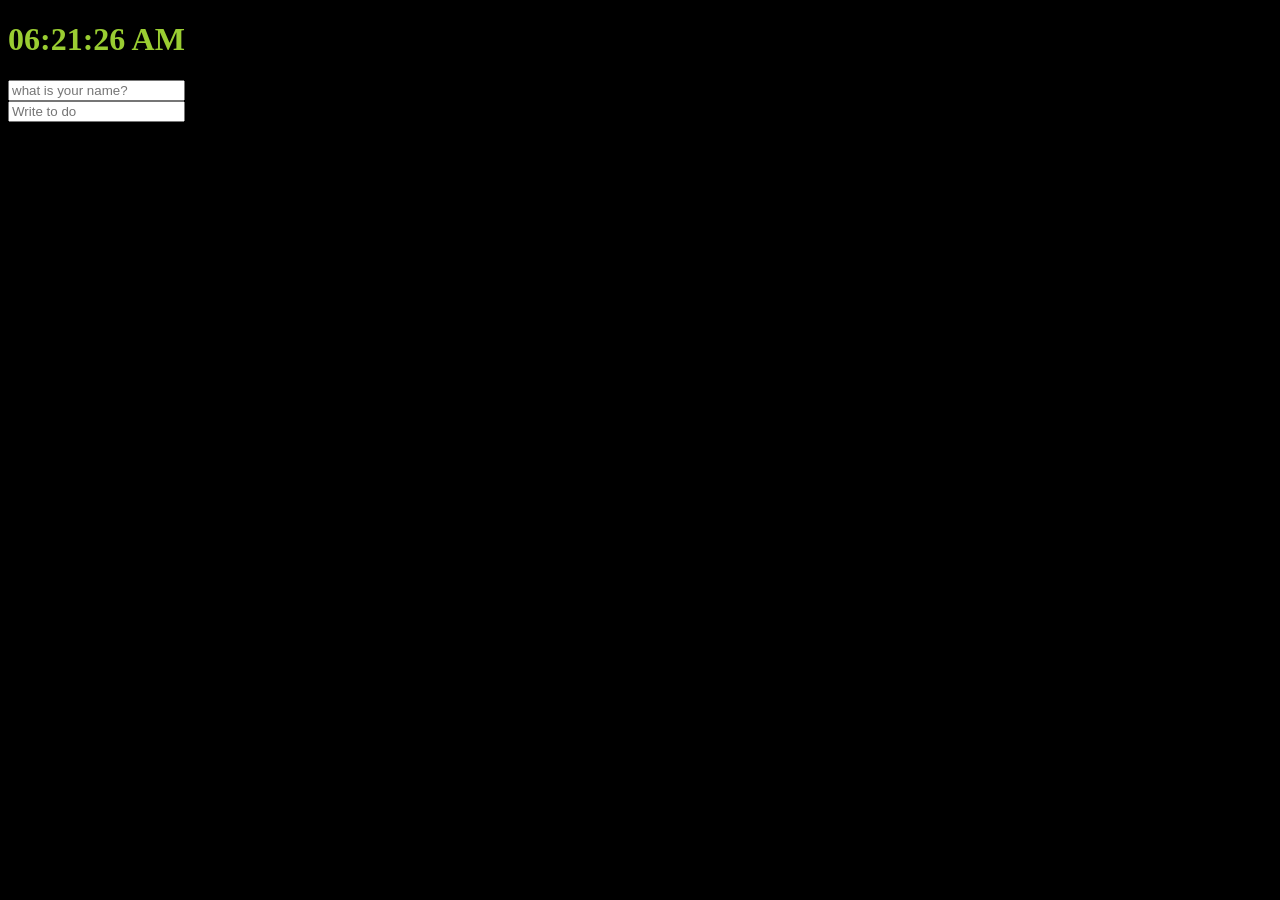
==== index.html @ fae9fc1a "creating todo list" ====
<!DOCTYPE html>
<html lang="en">
<head>
    <meta charset="UTF-8">
    <meta name="viewport" content="width=device-width, initial-scale=1.0">
    <meta http-equiv="X-UA-Compatible" content="ie=edge">
    <link rel="stylesheet" href="index.css">
    <title>Momentkyul</title>
</head>
<body>
    <div class="js-clock">
        <h1>00:00</h1>
    </div>
    
    <form class="js-form form">
        <input type="text" placeholder="what is your name?">
    </form>
    <h4 class="js-greetings greetings"></h4>

    <form class="js-todoForm">
        <input type="text" placeholder="Write to do">
    </form>
    <ul class="js-todoList"></ul>
    

    <script src="greeting.js"></script>
    <script src="todo.js"></script>
    <script src="clock.js"></script>
</body>
</html>
---- index.css ----
body{
    color: yellowgreen;
    background-color: black;
}

.form,
.greetings {
    display: none;
}

.showing {
    display: block;
}
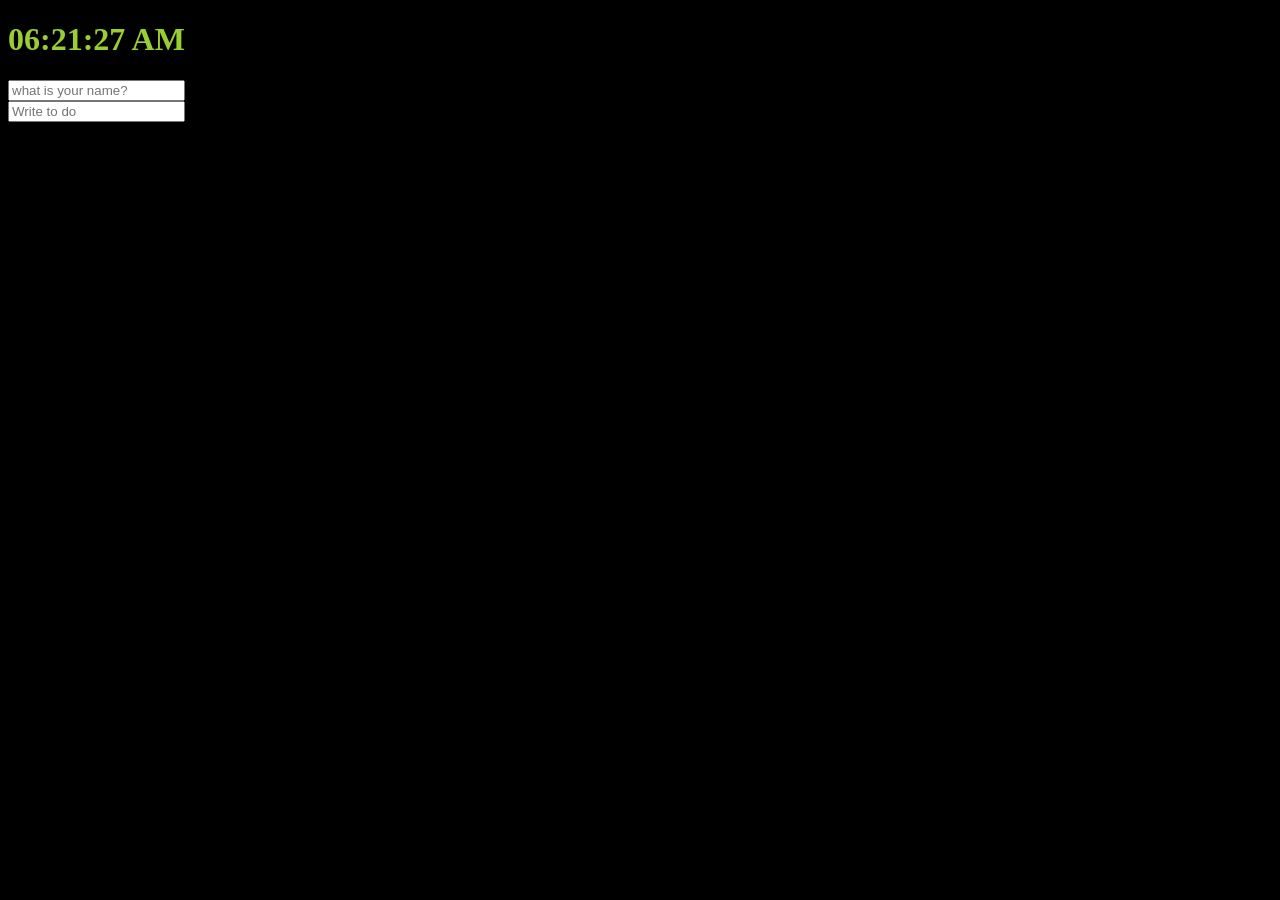
==== commit def1b1c2: "fixed script src tag so that clock.js can go upper than todo.js" ====
--- a/index.html
+++ b/index.html
@@ -11,10 +11,11 @@
     <div class="js-clock">
         <h1>00:00</h1>
     </div>
-    
+
     <form class="js-form form">
         <input type="text" placeholder="what is your name?">
     </form>
+    
     <h4 class="js-greetings greetings"></h4>
 
     <form class="js-todoForm">
@@ -24,7 +25,7 @@
     
 
     <script src="greeting.js"></script>
+    <script src="clock.js"></script>
     <script src="todo.js"></script>
-    <script src="clock.js"></script>
 </body>
 </html>
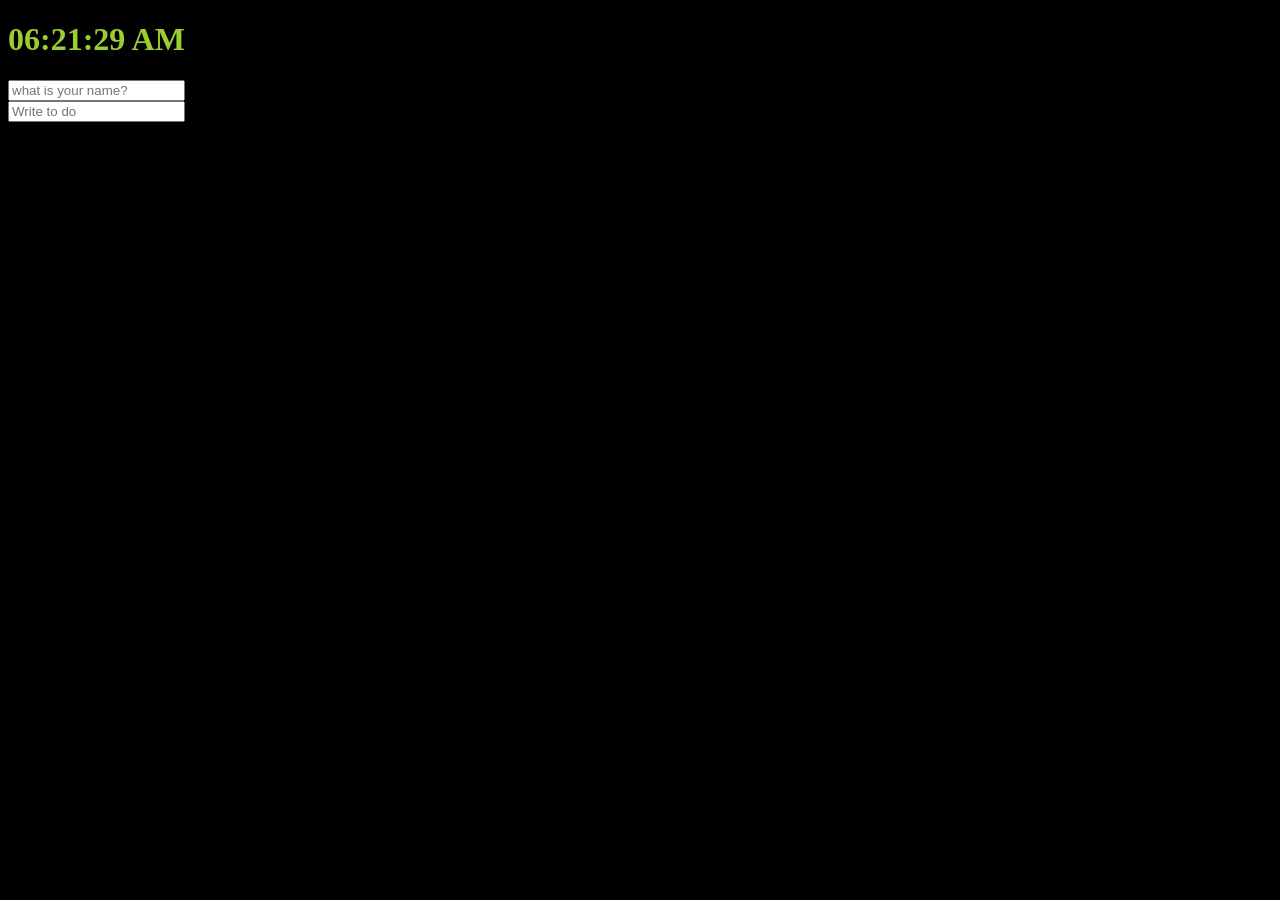
==== commit 9ab9588a: "now todo intputs are saved in local storage" ====
--- a/index.html
+++ b/index.html
@@ -23,7 +23,6 @@
     </form>
     <ul class="js-todoList"></ul>
     
-
     <script src="greeting.js"></script>
     <script src="clock.js"></script>
     <script src="todo.js"></script>
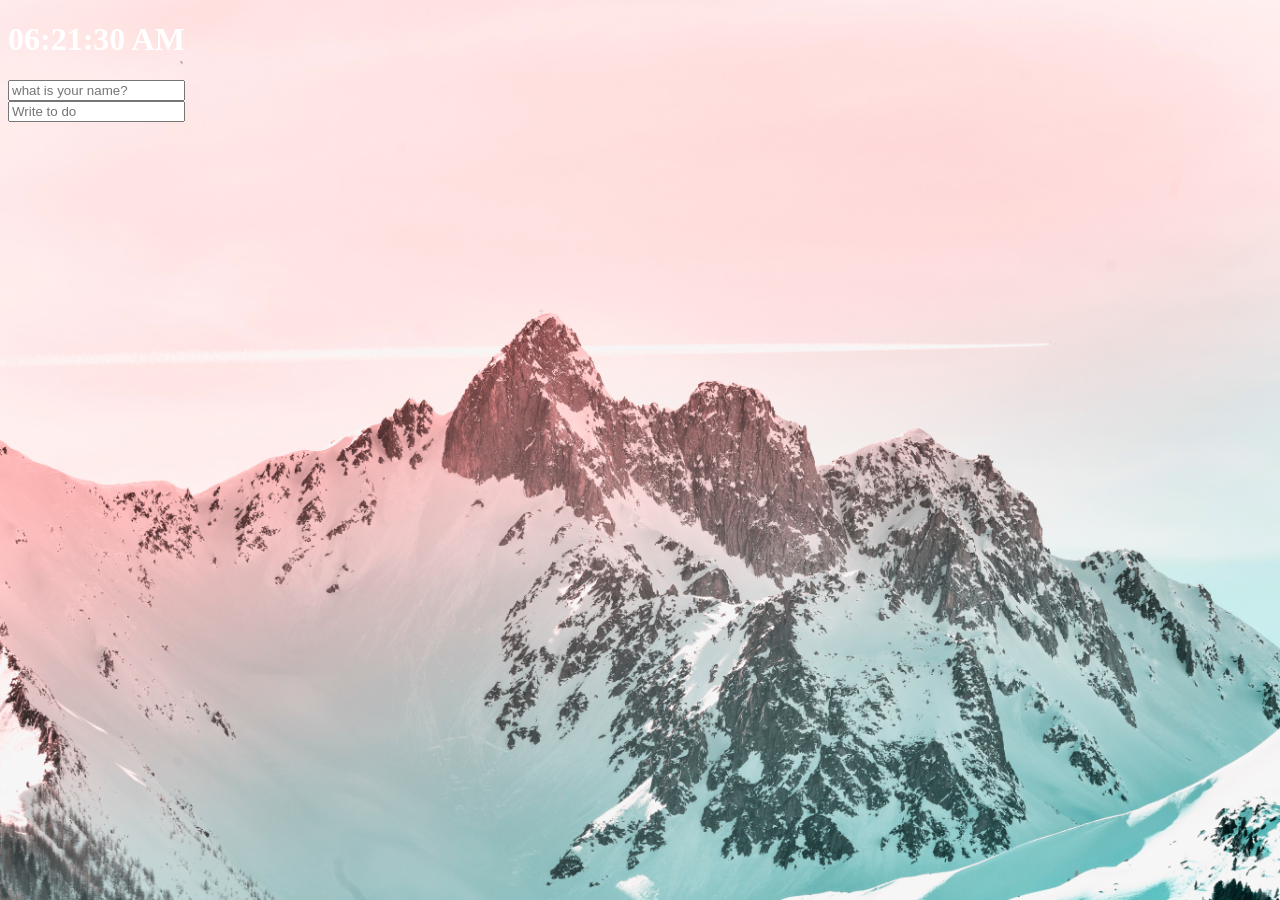
==== commit a8559932: "background and todo list are finished" ====
--- a/index.html
+++ b/index.html
@@ -3,7 +3,6 @@
 <head>
     <meta charset="UTF-8">
     <meta name="viewport" content="width=device-width, initial-scale=1.0">
-    <meta http-equiv="X-UA-Compatible" content="ie=edge">
     <link rel="stylesheet" href="index.css">
     <title>Momentkyul</title>
 </head>
@@ -12,19 +11,21 @@
         <h1>00:00</h1>
     </div>
 
+    
     <form class="js-form form">
         <input type="text" placeholder="what is your name?">
     </form>
     
     <h4 class="js-greetings greetings"></h4>
 
-    <form class="js-todoForm">
+    <form class="js-toDoForm">
         <input type="text" placeholder="Write to do">
     </form>
-    <ul class="js-todoList"></ul>
+    <ul class="js-toDoList"></ul>
     
-    <script src="greeting.js"></script>
     <script src="clock.js"></script>
     <script src="todo.js"></script>
+    <script src="greeting.js"></script>
+    <script src="bg.js"></script>
 </body>
 </html>
--- a/index.css
+++ b/index.css
@@ -1,6 +1,6 @@
 
 body{
-    color: yellowgreen;
+    color: white;
     background-color: black;
 }
 
@@ -13,3 +13,22 @@
     display: block;
 }
 
+@keyframes fadeIn{
+    from {
+        opacity: 0;
+    }
+
+    to {
+        opacity: 1;
+    }
+}
+
+.bgImage {
+    position: absolute;
+    top: 0;
+    left: 0;
+    width: 100%;
+    height: 100%;
+    z-index: -1;
+    animation: fadeIn .5s linear;
+}
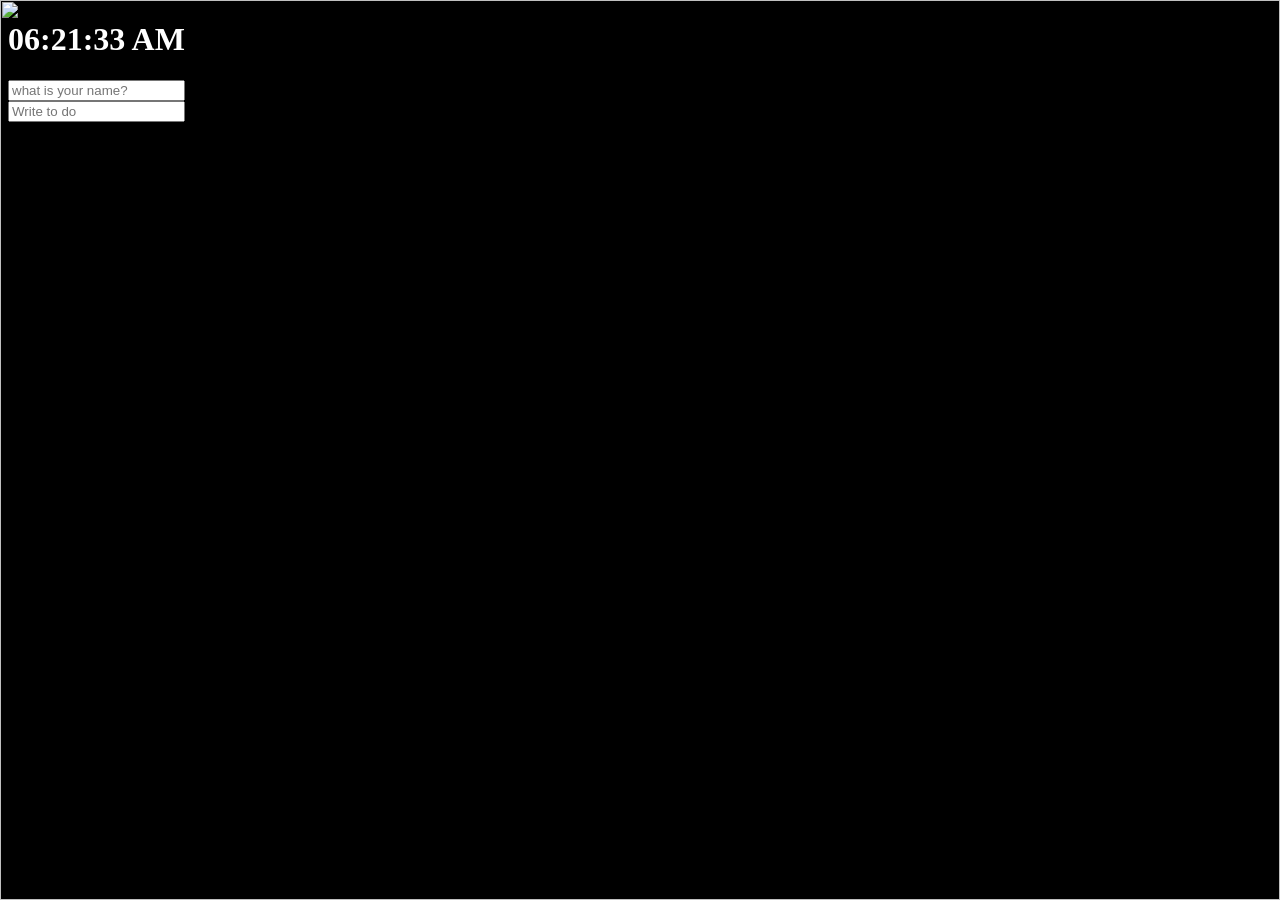
==== commit 1b4a59e6: "set up weather.js to import api key" ====
--- a/index.html
+++ b/index.html
@@ -27,5 +27,6 @@
     <script src="todo.js"></script>
     <script src="greeting.js"></script>
     <script src="bg.js"></script>
+    <script src="weather.js"></script>
 </body>
 </html>
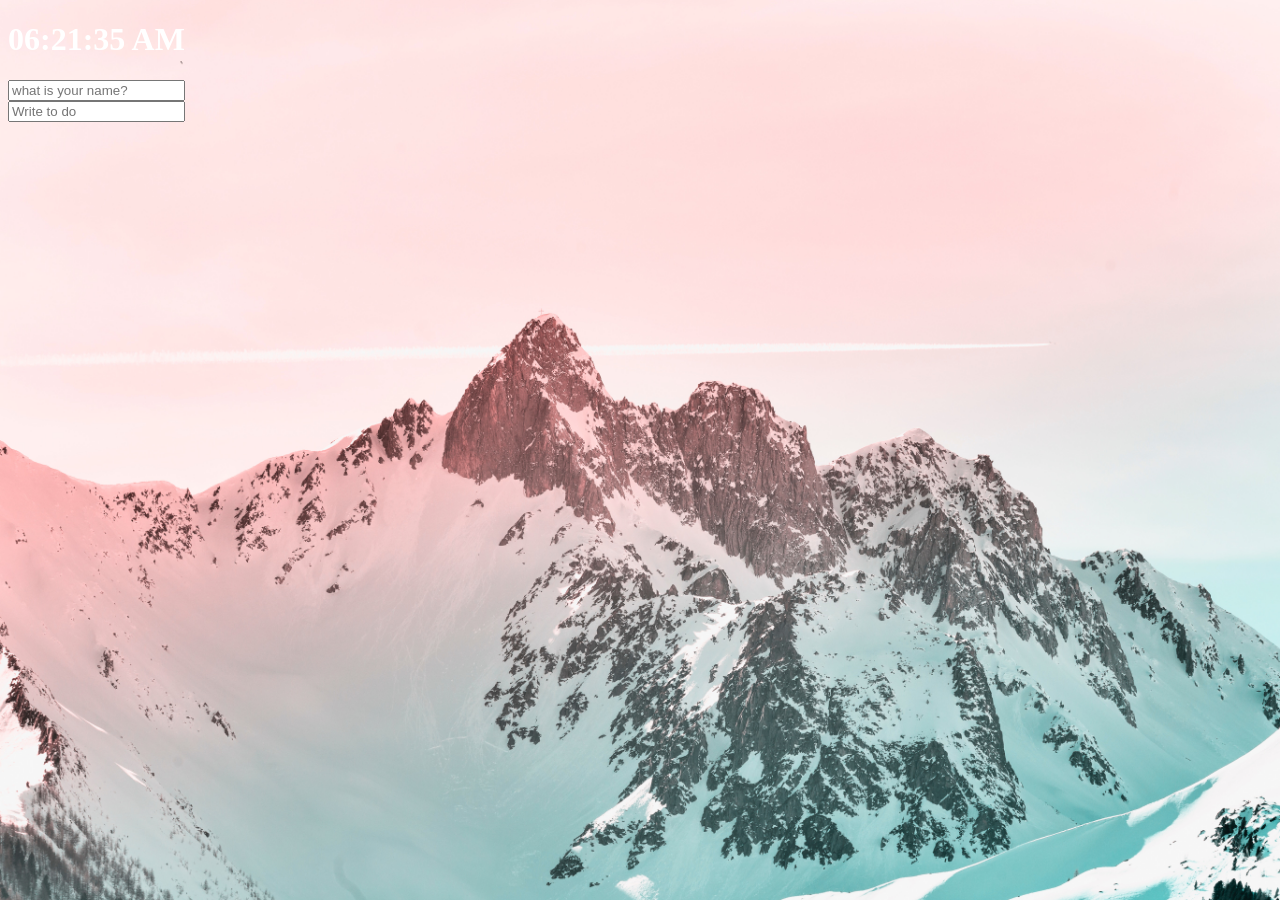
==== commit b3e5f4ec: "added weather api from openweather" ====
--- a/index.html
+++ b/index.html
@@ -22,7 +22,7 @@
         <input type="text" placeholder="Write to do">
     </form>
     <ul class="js-toDoList"></ul>
-    
+    <span class="js-weather"></span>
     <script src="clock.js"></script>
     <script src="todo.js"></script>
     <script src="greeting.js"></script>
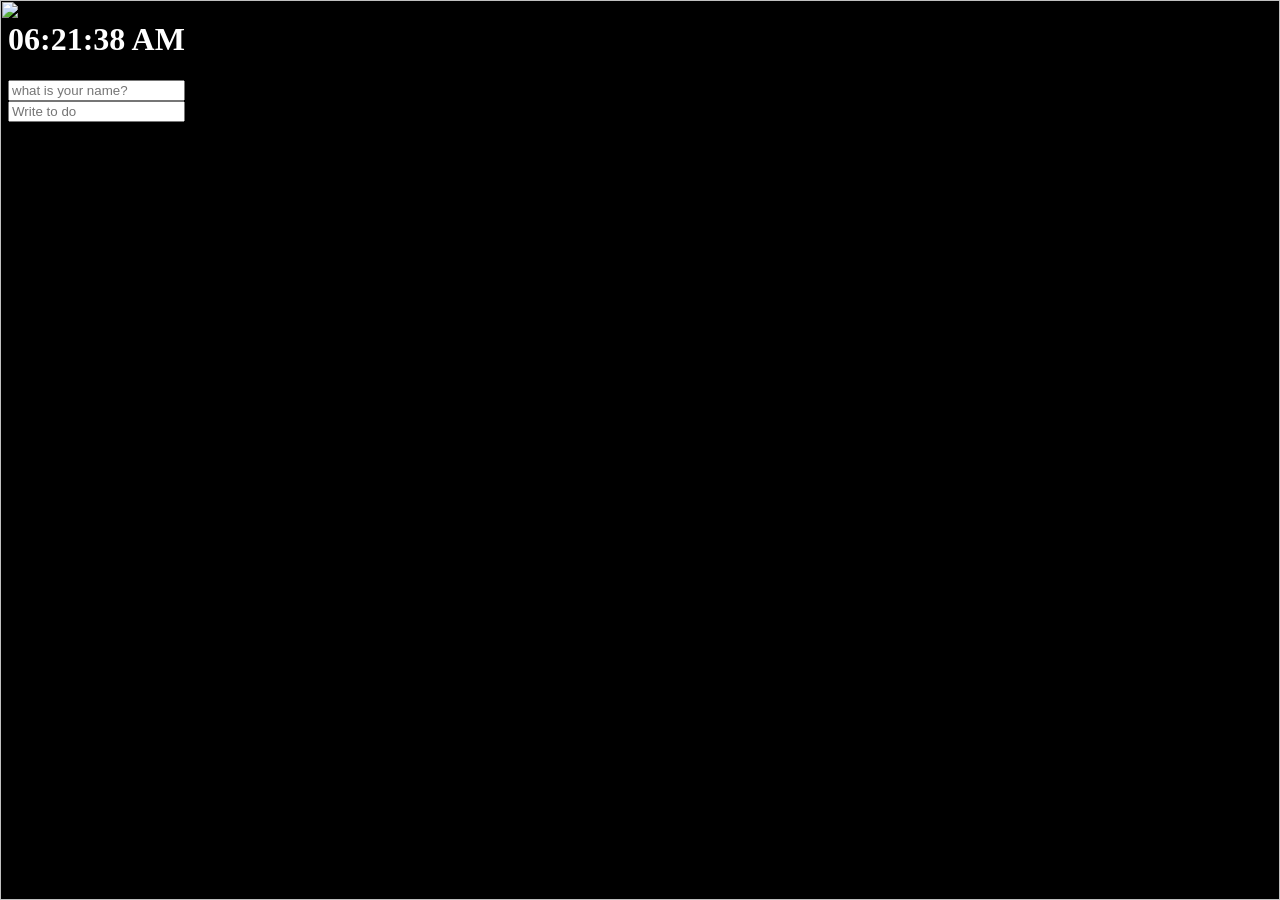
==== commit 63e7d2a9: "updated reademe format and setting up html to add more css" ====
--- a/index.html
+++ b/index.html
@@ -7,21 +7,21 @@
     <title>Momentkyul</title>
 </head>
 <body>
-    <div class="js-clock">
+    <div class="center js-clock">
         <h1>00:00</h1>
     </div>
 
     
-    <form class="js-form form">
+    <form class="center js-form form">
         <input type="text" placeholder="what is your name?">
     </form>
     
-    <h4 class="js-greetings greetings"></h4>
+    <h4 class="center js-greetings greetings"></h4>
 
-    <form class="js-toDoForm">
+    <form class="center js-toDoForm">
         <input type="text" placeholder="Write to do">
     </form>
-    <ul class="js-toDoList"></ul>
+    <ul class="center js-toDoList"></ul>
     <span class="js-weather"></span>
     <script src="clock.js"></script>
     <script src="todo.js"></script>
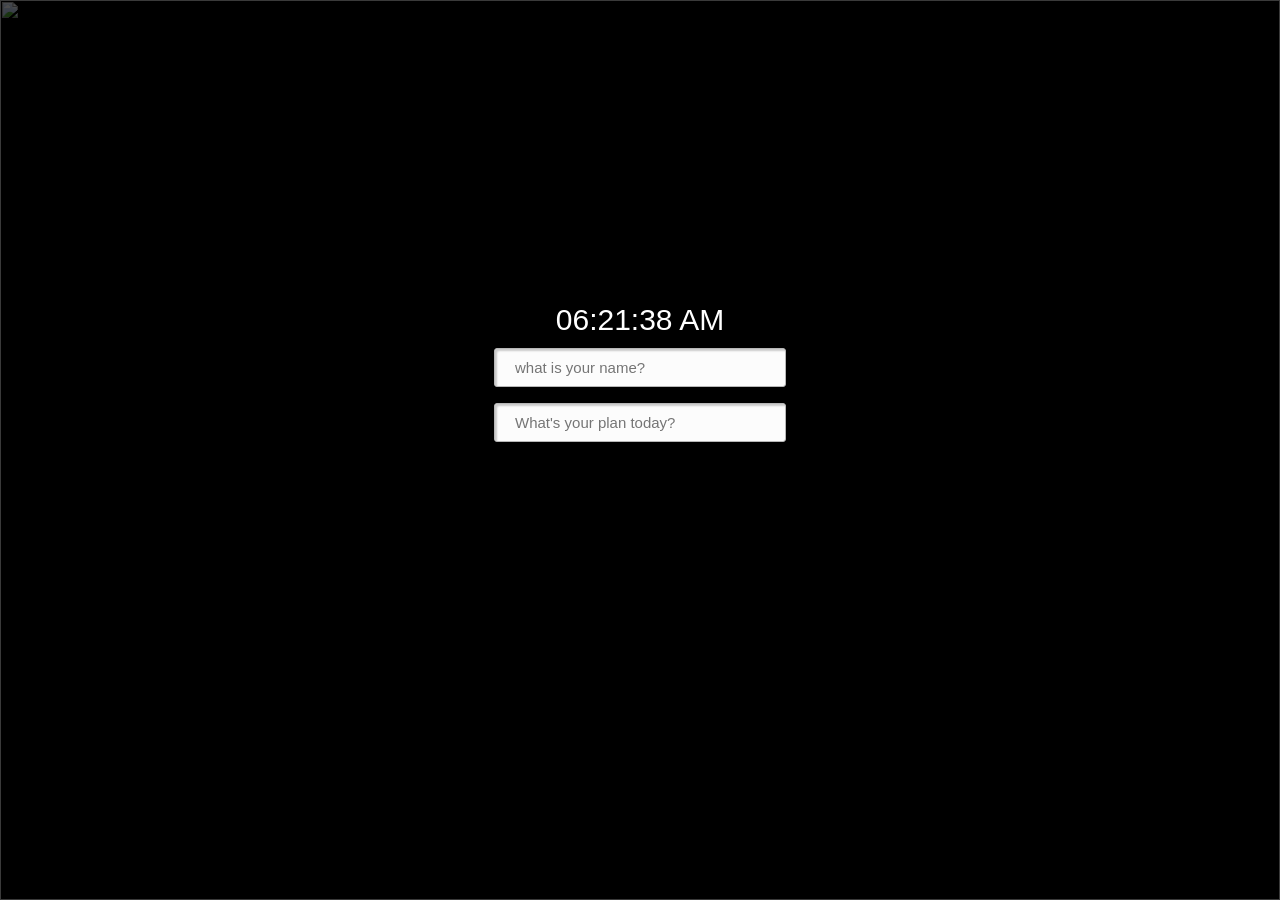
==== commit 72cc29ef: "css updated" ====
--- a/index.html
+++ b/index.html
@@ -7,22 +7,25 @@
     <title>Momentkyul</title>
 </head>
 <body>
-    <div class="center js-clock">
+    <div class="center">
+    <div class="js-clock">
         <h1>00:00</h1>
     </div>
 
     
-    <form class="center js-form form">
+    <form class="js-form form">
         <input type="text" placeholder="what is your name?">
     </form>
     
-    <h4 class="center js-greetings greetings"></h4>
+    <h4 class="js-greetings greetings"></h4>
 
-    <form class="center js-toDoForm">
-        <input type="text" placeholder="Write to do">
+    <form class="js-toDoForm">
+        <input type="text" placeholder="What's your plan today?">
     </form>
-    <ul class="center js-toDoList"></ul>
+    <ul class="js-toDoList"></ul>
     <span class="js-weather"></span>
+    </div>
+
     <script src="clock.js"></script>
     <script src="todo.js"></script>
     <script src="greeting.js"></script>
--- a/index.css
+++ b/index.css
@@ -31,4 +31,46 @@
     height: 100%;
     z-index: -1;
     animation: fadeIn .5s linear;
+    opacity: 0.3;
+}
+
+.center {
+    width: 500px;
+	height: 300px;
+	position: absolute;
+	top:0;
+	bottom: 0;
+	left: 0;
+	right: 0;
+	margin: auto;
+    text-align: center;
+    font-family: -apple-system, BlinkMacSystemFont, 'Segoe UI', Roboto, Oxygen, Ubuntu, Cantarell, 'Open Sans', 'Helvetica Neue', sans-serif;
+}
+.js-clock h1{
+    font: normal 30px/0 "Lucida Sans Unicode", "Lucida Grande", sans-serif;
+}
+
+.js-toDoList {
+    font: normal 15px/0 "Lucida Sans Unicode", "Lucida Grande", sans-serif;
+    list-style-type: none;
+}
+
+.js-weather {
+    font: normal 20px/0 "Lucida Sans Unicode", "Lucida Grande", sans-serif;
+}
+
+input[type=text] {
+width: 50%;
+margin: 8px 0;
+display: inline-block;
+box-sizing: content-box;
+padding: 10px 20px;
+border: 1px solid #b7b7b7;
+border-radius: 3px;
+font: normal 15px/0 "Lucida Sans Unicode", "Lucida Grande", sans-serif;
+text-overflow: clip;
+background: rgba(252,252,252,1);
+box-shadow: 2px 2px 2px 0 rgba(0,0,0,0.2) inset;
+text-shadow: 1px 1px 0 rgba(255,255,255,0.66) ;
+transition: all 200ms cubic-bezier(0.42, 0, 0.58, 1);
 }
